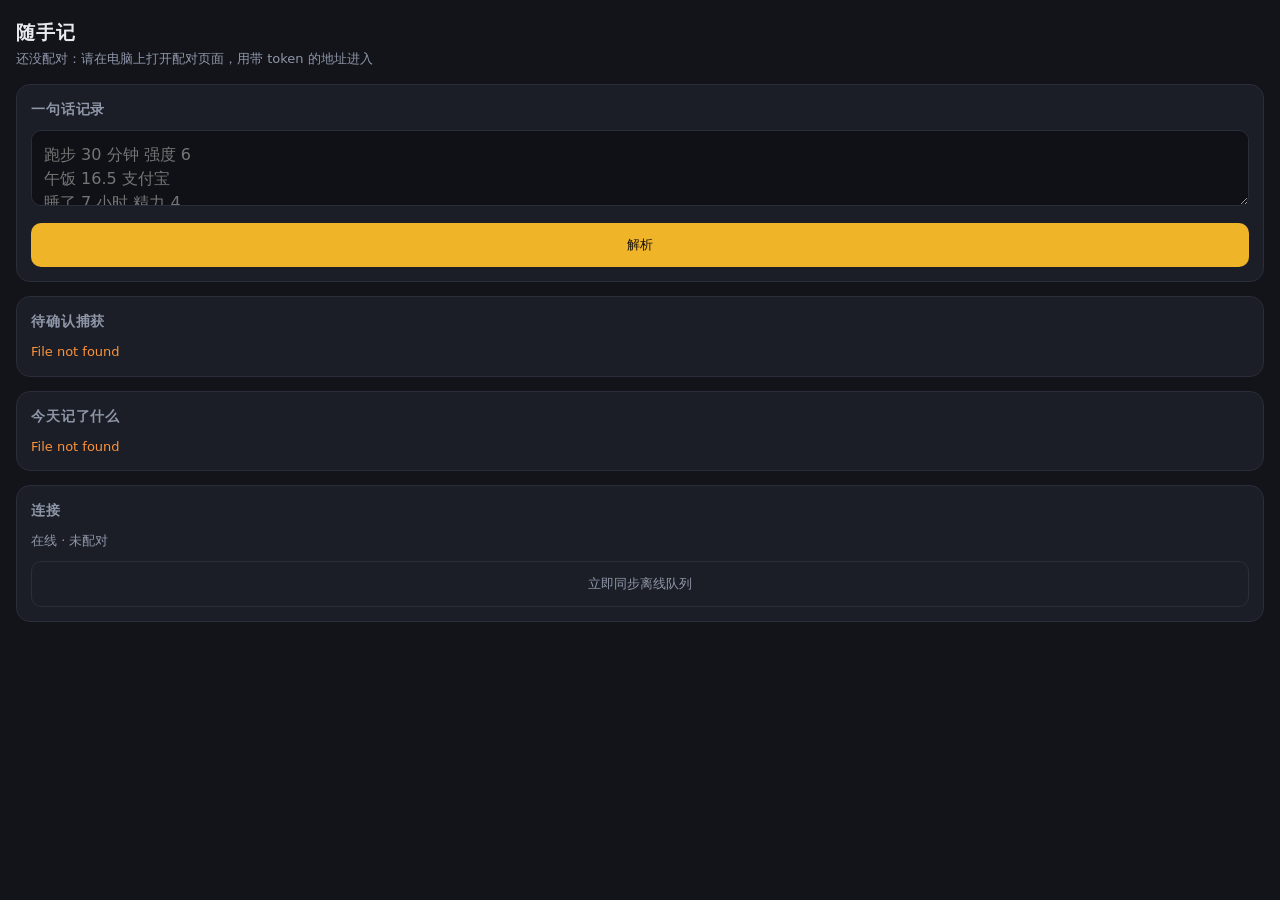
==== frontend/m/index.html @ 82e91200 "新增手机端 PWA、离线队列与非本机访问门禁 健身、饮食、睡眠这些记录天然产生在离电脑最远的地方， 只能在桌面记就等于记不成。手机端只做三件事： 一句话记录、待确认捕获、今日已记内容；报表和复盘留在桌" ====
<!DOCTYPE html>
<html lang="zh-CN">
<head>
<meta charset="utf-8">
<meta name="viewport" content="width=device-width, initial-scale=1, viewport-fit=cover">
<meta name="theme-color" content="#12141a">
<title>生活中枢 · 随手记</title>
<link rel="manifest" href="./manifest.webmanifest">
<link rel="apple-touch-icon" href="./icon.svg">
<style>
  :root {
    --bg: #12141a; --card: #1b1e26; --line: #2a2e3a;
    --text: #e8eaf0; --muted: #8f96a8; --accent: #f0b429; --ok: #4ade80; --warn: #fb923c;
  }
  * { box-sizing: border-box; -webkit-tap-highlight-color: transparent; }
  body {
    margin: 0; background: var(--bg); color: var(--text);
    font: 16px/1.5 system-ui, -apple-system, "PingFang SC", "Microsoft YaHei", sans-serif;
    padding: env(safe-area-inset-top) 0 env(safe-area-inset-bottom);
  }
  header { padding: 18px 16px 8px; }
  h1 { margin: 0; font-size: 19px; letter-spacing: .04em; }
  .sub { color: var(--muted); font-size: 13px; margin-top: 2px; }
  main { padding: 8px 16px 40px; display: grid; gap: 14px; }
  .card { background: var(--card); border: 1px solid var(--line); border-radius: 14px; padding: 14px; }
  .card h2 { margin: 0 0 10px; font-size: 14px; color: var(--muted); font-weight: 600; letter-spacing: .06em; }
  textarea, input, select {
    width: 100%; background: #0f1117; color: var(--text);
    border: 1px solid var(--line); border-radius: 10px; padding: 12px; font: inherit;
  }
  textarea { min-height: 76px; resize: vertical; }
  button {
    width: 100%; padding: 13px; border: 0; border-radius: 10px;
    background: var(--accent); color: #1a1205; font: 600 16px/1 inherit; margin-top: 10px;
  }
  button.ghost { background: transparent; color: var(--muted); border: 1px solid var(--line); }
  button:disabled { opacity: .5; }
  .row { display: grid; grid-template-columns: 1fr 1fr; gap: 8px; }
  .field { margin-top: 8px; }
  .field label { display: block; font-size: 12px; color: var(--muted); margin-bottom: 4px; }
  .pill { display: inline-block; padding: 3px 9px; border-radius: 999px; font-size: 12px;
          background: #262a35; color: var(--muted); margin: 0 6px 6px 0; }
  .pill.on { background: var(--accent); color: #1a1205; }
  .warn { color: var(--warn); font-size: 13px; margin-top: 6px; }
  .muted { color: var(--muted); font-size: 13px; }
  .stat { display: flex; justify-content: space-between; padding: 7px 0; border-bottom: 1px solid var(--line); font-size: 14px; }
  .stat:last-child { border-bottom: 0; }
  .cap { border: 1px solid var(--line); border-radius: 10px; padding: 10px; margin-bottom: 8px; }
  .cap .amt { font-size: 20px; font-weight: 700; }
  .banner { padding: 10px 14px; font-size: 13px; text-align: center; }
  .banner.offline { background: #3a2a12; color: var(--warn); }
  .banner.ok { background: #14301f; color: var(--ok); }
  .hidden { display: none !important; }
</style>
</head>
<body>

<div id="banner" class="banner hidden"></div>

<header>
  <h1>随手记</h1>
  <div class="sub" id="subtitle">生活中枢 · 手机端</div>
</header>

<main>
  <section class="card">
    <h2>一句话记录</h2>
    <textarea id="quickText" placeholder="跑步 30 分钟 强度 6&#10;午饭 16.5 支付宝&#10;睡了 7 小时 精力 4"></textarea>
    <button id="parseBtn">解析</button>

    <div id="preview" class="hidden">
      <div class="field">
        <label>落到哪个模块</label>
        <div id="modulePills"></div>
      </div>
      <div id="previewFields"></div>
      <div id="previewWarnings"></div>
      <button id="commitBtn">确认写入</button>
      <button id="cancelBtn" class="ghost">取消</button>
    </div>
  </section>

  <section class="card">
    <h2>待确认捕获</h2>
    <div id="captureList" class="muted">加载中…</div>
  </section>

  <section class="card">
    <h2>今天记了什么</h2>
    <div id="todayList" class="muted">加载中…</div>
  </section>

  <section class="card">
    <h2>连接</h2>
    <div id="connInfo" class="muted"></div>
    <button id="syncBtn" class="ghost">立即同步离线队列</button>
  </section>
</main>

<script src="./app.js"></script>
</body>
</html>
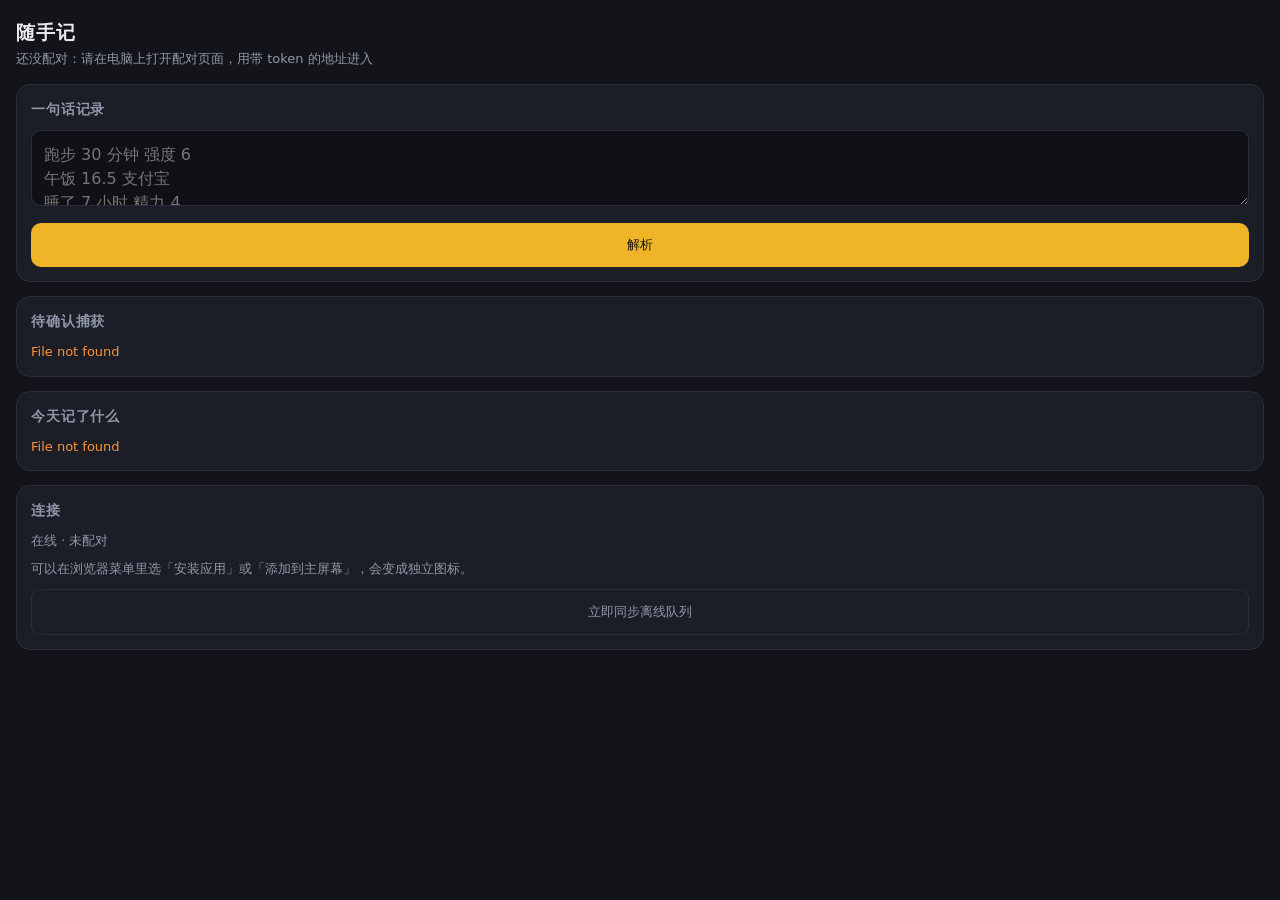
==== commit f0e59398: "手机端如实说明 http 直连下没有安装入口与离线外壳 浏览器只把 https 和 localhost 当成安全上下文。手机走 http://192.168.x.x 直连电脑时，Service Wor" ====
--- a/frontend/m/index.html
+++ b/frontend/m/index.html
@@ -93,6 +93,7 @@
   <section class="card">
     <h2>连接</h2>
     <div id="connInfo" class="muted"></div>
+    <div id="installHint" class="muted" style="margin-top:8px; line-height:1.6"></div>
     <button id="syncBtn" class="ghost">立即同步离线队列</button>
   </section>
 </main>
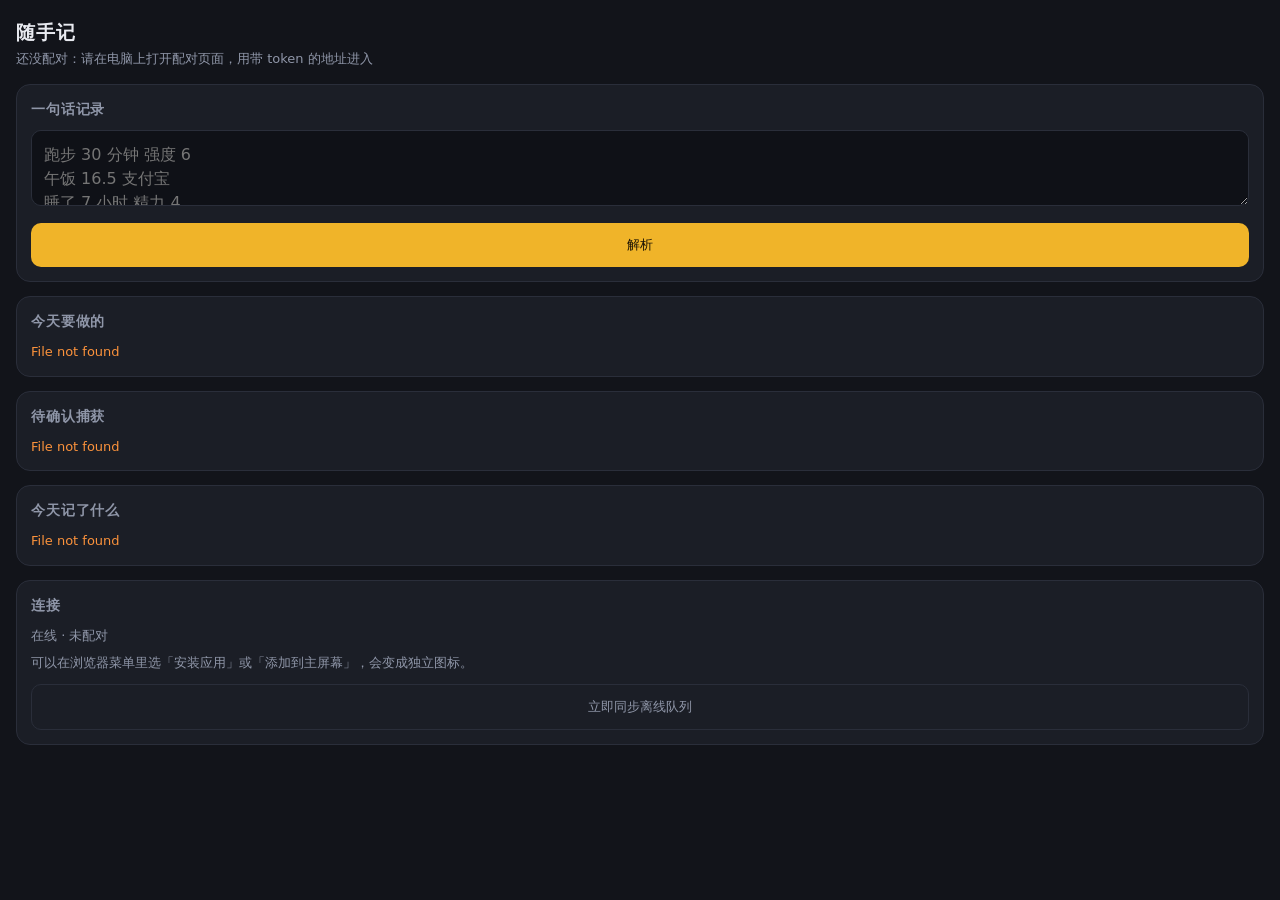
==== commit 94e5f2a8: "手机端能打卡了，并且离线补发不会把打好的卡取消掉 手机端原本只调四个接口，能记一句话、能确认捕获，但不能给习惯打卡、 不能勾掉待办。而 habits / habit_checkins / person" ====
--- a/frontend/m/index.html
+++ b/frontend/m/index.html
@@ -47,6 +47,26 @@
   .stat:last-child { border-bottom: 0; }
   .cap { border: 1px solid var(--line); border-radius: 10px; padding: 10px; margin-bottom: 8px; }
   .cap .amt { font-size: 20px; font-weight: 700; }
+  /* 今天要做的：手指点的目标至少 44px 高，站着单手也点得中 */
+  .tick {
+    display: flex; align-items: center; gap: 11px; width: 100%;
+    min-height: 46px; padding: 8px 10px; margin: 0 0 7px;
+    border: 1px solid var(--line); border-radius: 10px;
+    background: transparent; color: var(--text); font: inherit; text-align: left;
+  }
+  .tick .box {
+    flex: 0 0 22px; height: 22px; border: 1.5px solid var(--line);
+    border-radius: 6px; display: grid; place-items: center; font-size: 14px; color: transparent;
+  }
+  .tick.on .box { border-color: var(--accent); background: var(--accent); color: #1a1205; }
+  .tick.on .name { color: var(--muted); text-decoration: line-through; }
+  .tick .name { flex: 1; min-width: 0; font-size: 15px; }
+  .tick .meta { color: var(--muted); font-size: 12px; white-space: nowrap; }
+  .tick.late .meta { color: var(--warn); }
+  .tick:disabled { opacity: .55; }
+  .group { margin-bottom: 12px; }
+  .group:last-child { margin-bottom: 0; }
+  .group h3 { margin: 0 0 7px; font-size: 12px; color: var(--muted); font-weight: 600; }
   .banner { padding: 10px 14px; font-size: 13px; text-align: center; }
   .banner.offline { background: #3a2a12; color: var(--warn); }
   .banner.ok { background: #14301f; color: var(--ok); }
@@ -81,6 +101,11 @@
   </section>
 
   <section class="card">
+    <h2>今天要做的</h2>
+    <div id="rhythmList" class="muted">加载中…</div>
+  </section>
+
+  <section class="card">
     <h2>待确认捕获</h2>
     <div id="captureList" class="muted">加载中…</div>
   </section>
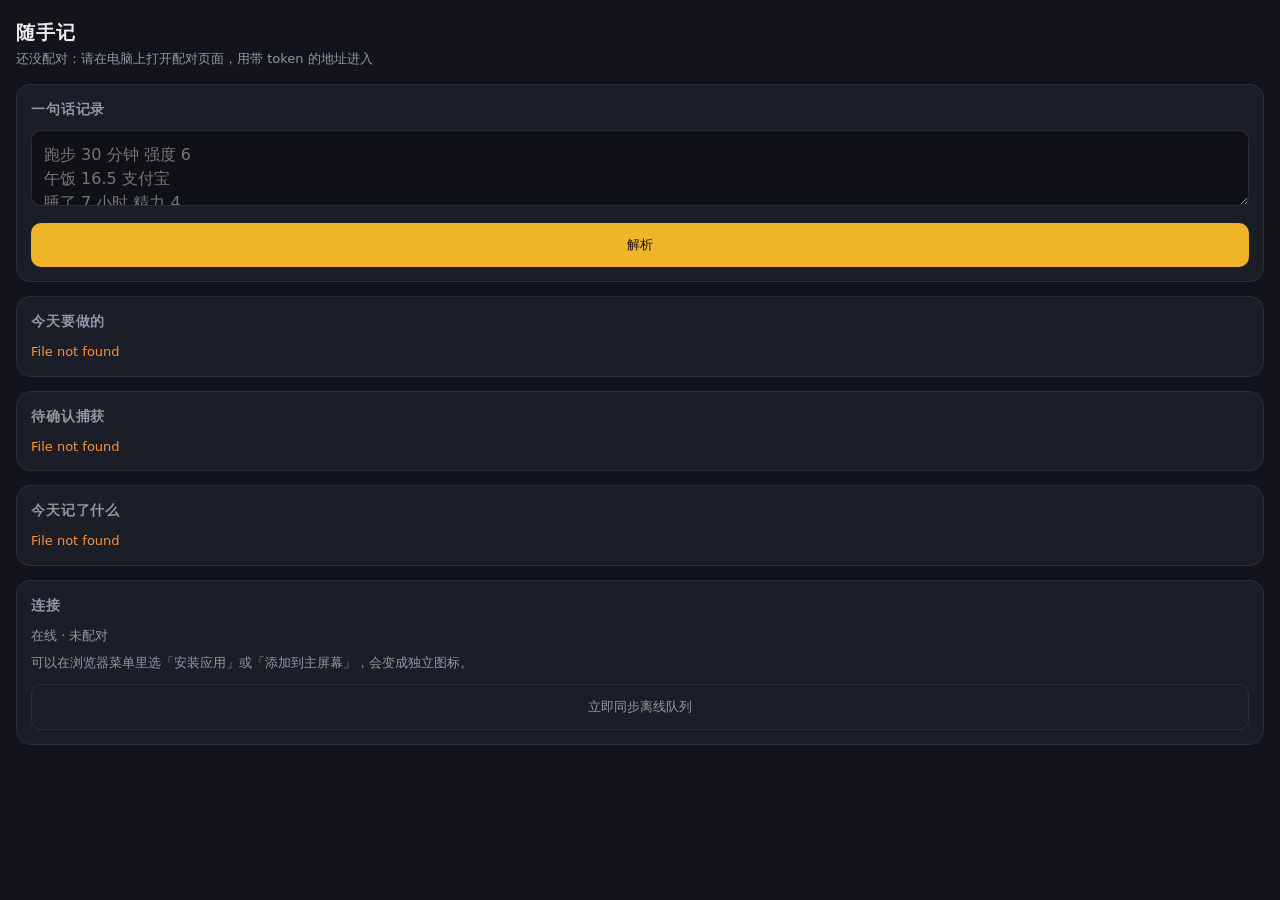
==== commit 9798a183: "手机端：写完能撤销，以及那句「已记下」终于看得见了 给手机端接上撤销时，发现两个更严重的既有问题。  **一、那句「已记下」从来没被看见过。** doCommit 是「showBanner('已记下'" ====
--- a/frontend/m/index.html
+++ b/frontend/m/index.html
@@ -67,9 +67,18 @@
   .group { margin-bottom: 12px; }
   .group:last-child { margin-bottom: 0; }
   .group h3 { margin: 0 0 7px; font-size: 12px; color: var(--muted); font-weight: 600; }
-  .banner { padding: 10px 14px; font-size: 13px; text-align: center; }
+  .banner { padding: 10px 14px; font-size: 13px; text-align: center;
+            display: flex; align-items: center; justify-content: center; gap: 4px; }
+  .banner.hidden { display: none; }
   .banner.offline { background: #3a2a12; color: var(--warn); }
   .banner.ok { background: #14301f; color: var(--ok); }
+  .banner__action {
+    /* 手机上的点击目标：和打卡行一样按 44px 起，站着单手也点得中 */
+    width: auto; min-height: 40px; margin: 0 0 0 10px; padding: 0 18px;
+    border-radius: 999px; background: rgba(255,255,255,.16); color: inherit;
+    font: 600 14px/1 inherit; vertical-align: middle;
+  }
+  .banner__action:disabled { opacity: .5; }
   .hidden { display: none !important; }
 </style>
 </head>
@@ -123,6 +132,6 @@
   </section>
 </main>
 
-<script src="./app.js"></script>
+<script src="./app.js?v=20260822-ux-2"></script>
 </body>
 </html>
